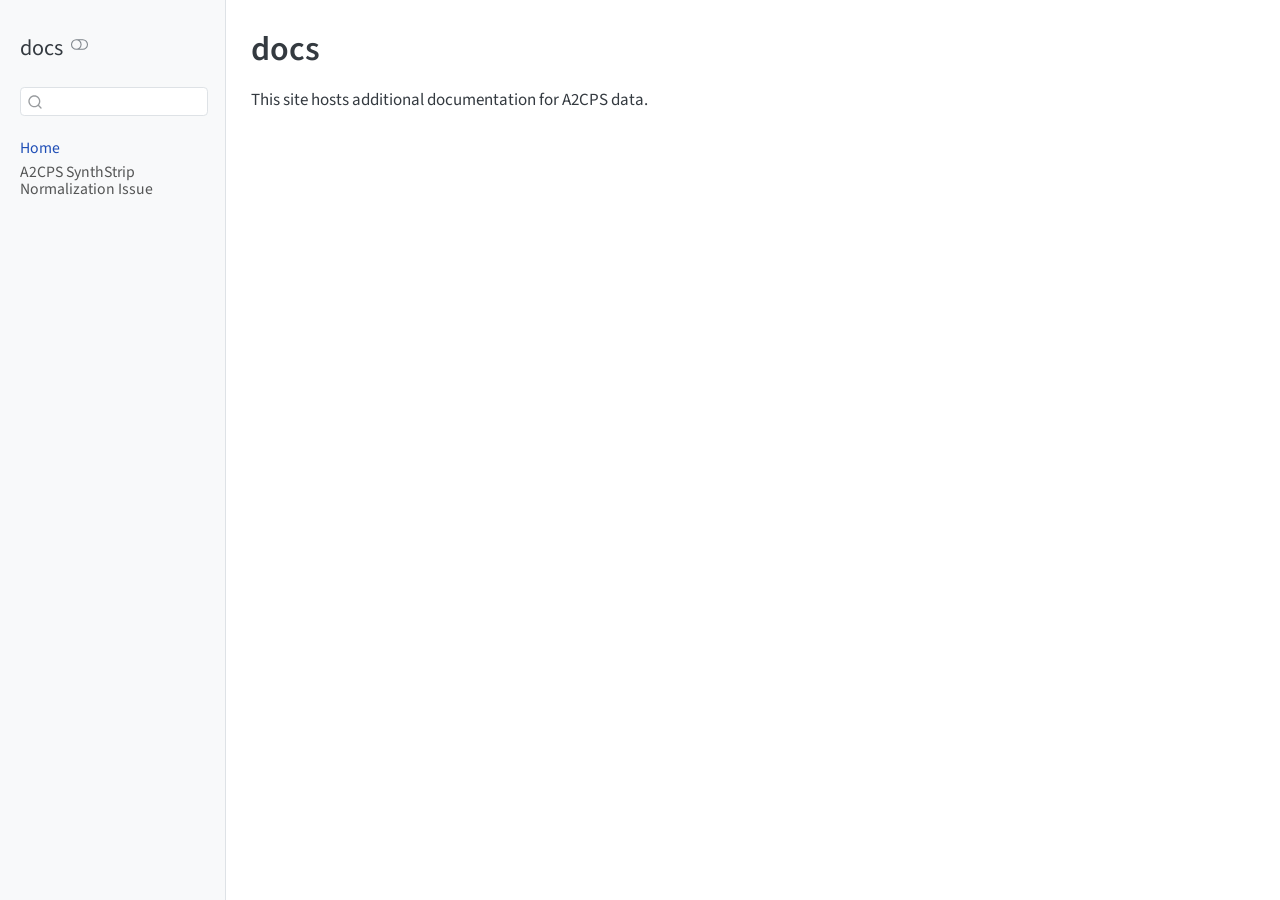
==== index.html @ 51970ae1 "Built site for gh-pages" ====
<!DOCTYPE html>
<html xmlns="http://www.w3.org/1999/xhtml" lang="en" xml:lang="en"><head>

<meta charset="utf-8">
<meta name="generator" content="quarto-1.9.38">

<meta name="viewport" content="width=device-width, initial-scale=1.0, user-scalable=yes">


<title>docs</title>
<style>
/* Default styles provided by pandoc.
** See https://pandoc.org/MANUAL.html#variables-for-html for config info.
*/
code{white-space: pre-wrap;}
span.smallcaps{font-variant: small-caps;}
div.columns{display: flex; gap: min(4vw, 1.5em);}
div.column{flex: auto; overflow-x: auto;}
div.hanging-indent{margin-left: 1.5em; text-indent: -1.5em;}
ul.task-list{list-style: none;}
ul.task-list li input[type="checkbox"] {
  width: 0.8em;
  margin: 0 0.8em 0.2em -1em; /* quarto-specific, see https://github.com/quarto-dev/quarto-cli/issues/4556 */ 
  vertical-align: middle;
}
</style>


<script src="site_libs/quarto-nav/quarto-nav.js"></script>
<script src="site_libs/quarto-nav/headroom.min.js"></script>
<script src="site_libs/clipboard/clipboard.min.js"></script>
<script src="site_libs/quarto-search/autocomplete.umd.js"></script>
<script src="site_libs/quarto-search/fuse.min.js"></script>
<script src="site_libs/quarto-search/quarto-search.js"></script>
<meta name="quarto:offset" content="./">
<script src="site_libs/quarto-html/quarto.js" type="module"></script>
<script src="site_libs/quarto-html/tabsets/tabsets.js" type="module"></script>
<script src="site_libs/quarto-html/popper.min.js"></script>
<script src="site_libs/quarto-html/tippy.umd.min.js"></script>
<script src="site_libs/quarto-html/anchor.min.js"></script>
<link href="site_libs/quarto-html/tippy.css" rel="stylesheet">
<link href="site_libs/quarto-html/quarto-syntax-highlighting-15634bcf2e68342d4ad2dfa704d543f6.css" rel="stylesheet" class="quarto-color-scheme" id="quarto-text-highlighting-styles">
<link href="site_libs/quarto-html/quarto-syntax-highlighting-dark-0a6b7249c26820e032cb0bd839ff02b1.css" rel="stylesheet" class="quarto-color-scheme quarto-color-alternate" id="quarto-text-highlighting-styles">
<link href="site_libs/quarto-html/quarto-syntax-highlighting-15634bcf2e68342d4ad2dfa704d543f6.css" rel="stylesheet" class="quarto-color-scheme-extra" id="quarto-text-highlighting-styles">
<script src="site_libs/bootstrap/bootstrap.min.js"></script>
<link href="site_libs/bootstrap/bootstrap-icons.css" rel="stylesheet">
<link href="site_libs/bootstrap/bootstrap-814b7d86f81bef83ceb6a6c63506e914.min.css" rel="stylesheet" append-hash="true" class="quarto-color-scheme" id="quarto-bootstrap" data-mode="light">
<link href="site_libs/bootstrap/bootstrap-dark-4f359156a309b9967c1c8b2c2390d78e.min.css" rel="stylesheet" append-hash="true" class="quarto-color-scheme quarto-color-alternate" id="quarto-bootstrap" data-mode="dark">
<link href="site_libs/bootstrap/bootstrap-814b7d86f81bef83ceb6a6c63506e914.min.css" rel="stylesheet" append-hash="true" class="quarto-color-scheme-extra" id="quarto-bootstrap" data-mode="light">
<script id="quarto-search-options" type="application/json">{
  "location": "sidebar",
  "copy-button": false,
  "collapse-after": 3,
  "panel-placement": "start",
  "type": "textbox",
  "limit": 50,
  "keyboard-shortcut": [
    "f",
    "/",
    "s"
  ],
  "show-item-context": false,
  "language": {
    "search-no-results-text": "No results",
    "search-matching-documents-text": "matching documents",
    "search-copy-link-title": "Copy link to search",
    "search-hide-matches-text": "Hide additional matches",
    "search-more-match-text": "more match in this document",
    "search-more-matches-text": "more matches in this document",
    "search-clear-button-title": "Clear",
    "search-text-placeholder": "",
    "search-detached-cancel-button-title": "Cancel",
    "search-submit-button-title": "Submit",
    "search-label": "Search"
  }
}</script>
<script async="" src="https://www.googletagmanager.com/gtag/js?id=G-K3383Z78V7"></script>

<script type="text/javascript">

window.dataLayer = window.dataLayer || [];
function gtag(){dataLayer.push(arguments);}
gtag('js', new Date());
gtag('config', 'G-K3383Z78V7', { 'anonymize_ip': true});
</script>


</head>

<body class="nav-sidebar docked quarto-light"><script id="quarto-html-before-body" type="application/javascript">
    const toggleBodyColorMode = (bsSheetEl) => {
      const mode = bsSheetEl.getAttribute("data-mode");
      const bodyEl = window.document.querySelector("body");
      if (mode === "dark") {
        bodyEl.classList.add("quarto-dark");
        bodyEl.classList.remove("quarto-light");
      } else {
        bodyEl.classList.add("quarto-light");
        bodyEl.classList.remove("quarto-dark");
      }
    }
    const toggleBodyColorPrimary = () => {
      const bsSheetEl = window.document.querySelector("link#quarto-bootstrap:not([rel=disabled-stylesheet])");
      if (bsSheetEl) {
        toggleBodyColorMode(bsSheetEl);
      }
    }
    const setColorSchemeToggle = (alternate) => {
      const toggles = window.document.querySelectorAll('.quarto-color-scheme-toggle');
      for (let i=0; i < toggles.length; i++) {
        const toggle = toggles[i];
        if (toggle) {
          if (alternate) {
            toggle.classList.add("alternate");
          } else {
            toggle.classList.remove("alternate");
          }
        }
      }
    };
    const toggleColorMode = (alternate) => {
      // Switch the stylesheets
      const primaryStylesheets = window.document.querySelectorAll('link.quarto-color-scheme:not(.quarto-color-alternate)');
      const alternateStylesheets = window.document.querySelectorAll('link.quarto-color-scheme.quarto-color-alternate');
      manageTransitions('#quarto-margin-sidebar .nav-link', false);
      if (alternate) {
        // note: dark is layered on light, we don't disable primary!
        enableStylesheet(alternateStylesheets);
        for (const sheetNode of alternateStylesheets) {
          if (sheetNode.id === "quarto-bootstrap") {
            toggleBodyColorMode(sheetNode);
          }
        }
      } else {
        disableStylesheet(alternateStylesheets);
        enableStylesheet(primaryStylesheets)
        toggleBodyColorPrimary();
      }
      manageTransitions('#quarto-margin-sidebar .nav-link', true);
      // Switch the toggles
      setColorSchemeToggle(alternate)
      // Hack to workaround the fact that safari doesn't
      // properly recolor the scrollbar when toggling (#1455)
      if (navigator.userAgent.indexOf('Safari') > 0 && navigator.userAgent.indexOf('Chrome') == -1) {
        manageTransitions("body", false);
        window.scrollTo(0, 1);
        setTimeout(() => {
          window.scrollTo(0, 0);
          manageTransitions("body", true);
        }, 40);
      }
    }
    const disableStylesheet = (stylesheets) => {
      for (let i=0; i < stylesheets.length; i++) {
        const stylesheet = stylesheets[i];
        stylesheet.rel = 'disabled-stylesheet';
      }
    }
    const enableStylesheet = (stylesheets) => {
      for (let i=0; i < stylesheets.length; i++) {
        const stylesheet = stylesheets[i];
        if(stylesheet.rel !== 'stylesheet') { // for Chrome, which will still FOUC without this check
          stylesheet.rel = 'stylesheet';
        }
      }
    }
    const manageTransitions = (selector, allowTransitions) => {
      const els = window.document.querySelectorAll(selector);
      for (let i=0; i < els.length; i++) {
        const el = els[i];
        if (allowTransitions) {
          el.classList.remove('notransition');
        } else {
          el.classList.add('notransition');
        }
      }
    }
    const isFileUrl = () => {
      return window.location.protocol === 'file:';
    }
    const hasAlternateSentinel = () => {
      let styleSentinel = getColorSchemeSentinel();
      if (styleSentinel !== null) {
        return styleSentinel === "alternate";
      } else {
        return false;
      }
    }
    const setStyleSentinel = (alternate) => {
      const value = alternate ? "alternate" : "default";
      if (!isFileUrl()) {
        window.localStorage.setItem("quarto-color-scheme", value);
      } else {
        localAlternateSentinel = value;
      }
    }
    const getColorSchemeSentinel = () => {
      if (!isFileUrl()) {
        const storageValue = window.localStorage.getItem("quarto-color-scheme");
        return storageValue != null ? storageValue : localAlternateSentinel;
      } else {
        return localAlternateSentinel;
      }
    }
    const toggleGiscusIfUsed = (isAlternate, darkModeDefault) => {
      const baseTheme = document.querySelector('#giscus-base-theme')?.value ?? 'light';
      const alternateTheme = document.querySelector('#giscus-alt-theme')?.value ?? 'dark';
      let newTheme = '';
      if(authorPrefersDark) {
        newTheme = isAlternate ? baseTheme : alternateTheme;
      } else {
        newTheme = isAlternate ? alternateTheme : baseTheme;
      }
      const changeGiscusTheme = () => {
        // From: https://github.com/giscus/giscus/issues/336
        const sendMessage = (message) => {
          const iframe = document.querySelector('iframe.giscus-frame');
          if (!iframe) return;
          iframe.contentWindow.postMessage({ giscus: message }, 'https://giscus.app');
        }
        sendMessage({
          setConfig: {
            theme: newTheme
          }
        });
      }
      const isGiscussLoaded = window.document.querySelector('iframe.giscus-frame') !== null;
      if (isGiscussLoaded) {
        changeGiscusTheme();
      }
    };
    const authorPrefersDark = false;
    const darkModeDefault = authorPrefersDark;
      document.querySelector('link#quarto-text-highlighting-styles.quarto-color-scheme-extra').rel = 'disabled-stylesheet';
      document.querySelector('link#quarto-bootstrap.quarto-color-scheme-extra').rel = 'disabled-stylesheet';
    let localAlternateSentinel = darkModeDefault ? 'alternate' : 'default';
    // Dark / light mode switch
    window.quartoToggleColorScheme = () => {
      // Read the current dark / light value
      let toAlternate = !hasAlternateSentinel();
      toggleColorMode(toAlternate);
      setStyleSentinel(toAlternate);
      toggleGiscusIfUsed(toAlternate, darkModeDefault);
      window.dispatchEvent(new Event('resize'));
    };
    // Switch to dark mode if need be
    if (hasAlternateSentinel()) {
      toggleColorMode(true);
    } else {
      toggleColorMode(false);
    }
  </script>

<div id="quarto-search-results"></div>
  <header id="quarto-header" class="headroom fixed-top">
  <nav class="quarto-secondary-nav">
    <div class="container-fluid d-flex">
      <button type="button" class="quarto-btn-toggle btn" data-bs-toggle="collapse" role="button" data-bs-target=".quarto-sidebar-collapse-item" aria-controls="quarto-sidebar" aria-expanded="false" aria-label="Toggle sidebar navigation" onclick="if (window.quartoToggleHeadroom) { window.quartoToggleHeadroom(); }">
        <i class="bi bi-layout-text-sidebar-reverse"></i>
      </button>
        <nav class="quarto-page-breadcrumbs" aria-label="breadcrumb"><ol class="breadcrumb"><li class="breadcrumb-item"><a href="./index.html">Home</a></li></ol></nav>
        <a class="flex-grow-1" role="navigation" data-bs-toggle="collapse" data-bs-target=".quarto-sidebar-collapse-item" aria-controls="quarto-sidebar" aria-expanded="false" aria-label="Toggle sidebar navigation" onclick="if (window.quartoToggleHeadroom) { window.quartoToggleHeadroom(); }">      
        </a>
      <button type="button" class="btn quarto-search-button" aria-label="Search" onclick="window.quartoOpenSearch();">
        <i class="bi bi-search"></i>
      </button>
    </div>
  </nav>
</header>
<!-- content -->
<div id="quarto-content" class="quarto-container page-columns page-rows-contents page-layout-article">
<!-- sidebar -->
  <nav id="quarto-sidebar" class="sidebar collapse collapse-horizontal quarto-sidebar-collapse-item sidebar-navigation docked overflow-auto">
    <div class="pt-lg-2 mt-2 text-left sidebar-header">
    <div class="sidebar-title mb-0 py-0">
      <a href="./">docs</a> 
        <div class="sidebar-tools-main">
  <a href="" class="quarto-color-scheme-toggle quarto-navigation-tool  px-1" onclick="window.quartoToggleColorScheme(); return false;" title="Toggle dark mode"><i class="bi"></i></a>
</div>
    </div>
      </div>
        <div class="mt-2 flex-shrink-0 align-items-center">
        <div class="sidebar-search">
        <div id="quarto-search" class="" title="Search"></div>
        </div>
        </div>
    <div class="sidebar-menu-container"> 
    <ul class="list-unstyled mt-1">
        <li class="sidebar-item">
  <div class="sidebar-item-container"> 
  <a href="./index.html" class="sidebar-item-text sidebar-link active">
 <span class="menu-text">Home</span></a>
  </div>
</li>
        <li class="sidebar-item">
  <div class="sidebar-item-container"> 
  <a href="./synthstrip.html" class="sidebar-item-text sidebar-link">
 <span class="menu-text">A2CPS SynthStrip Normalization Issue</span></a>
  </div>
</li>
    </ul>
    </div>
</nav>
<div id="quarto-sidebar-glass" class="quarto-sidebar-collapse-item" data-bs-toggle="collapse" data-bs-target=".quarto-sidebar-collapse-item"></div>
<!-- margin-sidebar -->
    <div id="quarto-margin-sidebar" class="sidebar margin-sidebar zindex-bottom">
        
    </div>
<!-- main -->
<main class="content" id="quarto-document-content">


<header id="title-block-header" class="quarto-title-block default">
<div class="quarto-title">
<h1 class="title">docs</h1>
</div>



<div class="quarto-title-meta">

    
  
    
  </div>
  


</header>


<p>This site hosts additional documentation for A2CPS data.</p>



</main> <!-- /main -->
<script id="quarto-html-after-body" type="application/javascript">
  window.document.addEventListener("DOMContentLoaded", function (event) {
    // Ensure there is a toggle, if there isn't float one in the top right
    if (window.document.querySelector('.quarto-color-scheme-toggle') === null) {
      const a = window.document.createElement('a');
      a.classList.add('top-right');
      a.classList.add('quarto-color-scheme-toggle');
      a.href = "";
      a.onclick = function() { try { window.quartoToggleColorScheme(); } catch {} return false; };
      const i = window.document.createElement("i");
      i.classList.add('bi');
      a.appendChild(i);
      window.document.body.appendChild(a);
    }
    setColorSchemeToggle(hasAlternateSentinel())
    const icon = "";
    const anchorJS = new window.AnchorJS();
    anchorJS.options = {
      placement: 'right',
      icon: icon
    };
    anchorJS.add('.anchored');
    const isCodeAnnotation = (el) => {
      for (const clz of el.classList) {
        if (clz.startsWith('code-annotation-')) {                     
          return true;
        }
      }
      return false;
    }
    const onCopySuccess = function(e) {
      // button target
      const button = e.trigger;
      // don't keep focus
      button.blur();
      // flash "checked"
      button.classList.add('code-copy-button-checked');
      var currentTitle = button.getAttribute("title");
      button.setAttribute("title", "Copied!");
      let tooltip;
      if (window.bootstrap) {
        button.setAttribute("data-bs-toggle", "tooltip");
        button.setAttribute("data-bs-placement", "left");
        button.setAttribute("data-bs-title", "Copied!");
        tooltip = new bootstrap.Tooltip(button, 
          { trigger: "manual", 
            customClass: "code-copy-button-tooltip",
            offset: [0, -8]});
        tooltip.show();    
      }
      setTimeout(function() {
        if (tooltip) {
          tooltip.hide();
          button.removeAttribute("data-bs-title");
          button.removeAttribute("data-bs-toggle");
          button.removeAttribute("data-bs-placement");
        }
        button.setAttribute("title", currentTitle);
        button.classList.remove('code-copy-button-checked');
      }, 1000);
      // clear code selection
      e.clearSelection();
    }
    const getTextToCopy = function(trigger) {
      const outerScaffold = trigger.parentElement.cloneNode(true);
      const codeEl = outerScaffold.querySelector('code');
      for (const childEl of codeEl.children) {
        if (isCodeAnnotation(childEl)) {
          childEl.remove();
        }
      }
      return codeEl.innerText;
    }
    const clipboard = new window.ClipboardJS('.code-copy-button:not([data-in-quarto-modal])', {
      text: getTextToCopy
    });
    clipboard.on('success', onCopySuccess);
    if (window.document.getElementById('quarto-embedded-source-code-modal')) {
      const clipboardModal = new window.ClipboardJS('.code-copy-button[data-in-quarto-modal]', {
        text: getTextToCopy,
        container: window.document.getElementById('quarto-embedded-source-code-modal')
      });
      clipboardModal.on('success', onCopySuccess);
    }
      var localhostRegex = new RegExp(/^(?:http|https):\/\/localhost\:?[0-9]*\//);
      var mailtoRegex = new RegExp(/^mailto:/);
        var filterRegex = new RegExp("https:\/\/a2cps\.github\.io\/docs\/");
      var isInternal = (href) => {
          return filterRegex.test(href) || localhostRegex.test(href) || mailtoRegex.test(href);
      }
      // Inspect non-navigation links and adorn them if external
     var links = window.document.querySelectorAll('a[href]:not(.nav-link):not(.navbar-brand):not(.toc-action):not(.sidebar-link):not(.sidebar-item-toggle):not(.pagination-link):not(.no-external):not([aria-hidden]):not(.dropdown-item):not(.quarto-navigation-tool):not(.about-link)');
      for (var i=0; i<links.length; i++) {
        const link = links[i];
        if (!isInternal(link.href)) {
          // undo the damage that might have been done by quarto-nav.js in the case of
          // links that we want to consider external
          if (link.dataset.originalHref !== undefined) {
            link.href = link.dataset.originalHref;
          }
        }
      }
    function tippyHover(el, contentFn, onTriggerFn, onUntriggerFn) {
      const config = {
        allowHTML: true,
        maxWidth: 500,
        delay: 100,
        arrow: false,
        appendTo: function(el) {
            return el.parentElement;
        },
        interactive: true,
        interactiveBorder: 10,
        theme: 'quarto',
        placement: 'bottom-start',
      };
      if (contentFn) {
        config.content = contentFn;
      }
      if (onTriggerFn) {
        config.onTrigger = onTriggerFn;
      }
      if (onUntriggerFn) {
        config.onUntrigger = onUntriggerFn;
      }
      window.tippy(el, config); 
    }
    const noterefs = window.document.querySelectorAll('a[role="doc-noteref"]');
    for (var i=0; i<noterefs.length; i++) {
      const ref = noterefs[i];
      tippyHover(ref, function() {
        // use id or data attribute instead here
        let href = ref.getAttribute('data-footnote-href') || ref.getAttribute('href');
        try { href = new URL(href).hash; } catch {}
        const id = href.replace(/^#\/?/, "");
        const note = window.document.getElementById(id);
        if (note) {
          return note.innerHTML;
        } else {
          return "";
        }
      });
    }
    const xrefs = window.document.querySelectorAll('a.quarto-xref');
    const processXRef = (id, note) => {
      // Strip column container classes
      const stripColumnClz = (el) => {
        el.classList.remove("page-full", "page-columns");
        if (el.children) {
          for (const child of el.children) {
            stripColumnClz(child);
          }
        }
      }
      stripColumnClz(note)
      if (id === null || id.startsWith('sec-')) {
        // Special case sections, only their first couple elements
        const container = document.createElement("div");
        if (note.children && note.children.length > 2) {
          container.appendChild(note.children[0].cloneNode(true));
          for (let i = 1; i < note.children.length; i++) {
            const child = note.children[i];
            if (child.tagName === "P" && child.innerText === "") {
              continue;
            } else {
              container.appendChild(child.cloneNode(true));
              break;
            }
          }
          if (window.Quarto?.typesetMath) {
            window.Quarto.typesetMath(container);
          }
          return container.innerHTML
        } else {
          if (window.Quarto?.typesetMath) {
            window.Quarto.typesetMath(note);
          }
          return note.innerHTML;
        }
      } else {
        // Remove any anchor links if they are present
        const anchorLink = note.querySelector('a.anchorjs-link');
        if (anchorLink) {
          anchorLink.remove();
        }
        if (window.Quarto?.typesetMath) {
          window.Quarto.typesetMath(note);
        }
        if (note.classList.contains("callout")) {
          return note.outerHTML;
        } else {
          return note.innerHTML;
        }
      }
    }
    for (var i=0; i<xrefs.length; i++) {
      const xref = xrefs[i];
      tippyHover(xref, undefined, function(instance) {
        instance.disable();
        let url = xref.getAttribute('href');
        let hash = undefined; 
        if (url.startsWith('#')) {
          hash = url;
        } else {
          try { hash = new URL(url).hash; } catch {}
        }
        if (hash) {
          const id = hash.replace(/^#\/?/, "");
          const note = window.document.getElementById(id);
          if (note !== null) {
            try {
              const html = processXRef(id, note.cloneNode(true));
              instance.setContent(html);
            } finally {
              instance.enable();
              instance.show();
            }
          } else {
            // See if we can fetch this
            fetch(url.split('#')[0])
            .then(res => res.text())
            .then(html => {
              const parser = new DOMParser();
              const htmlDoc = parser.parseFromString(html, "text/html");
              const note = htmlDoc.getElementById(id);
              if (note !== null) {
                const html = processXRef(id, note);
                instance.setContent(html);
              } 
            }).finally(() => {
              instance.enable();
              instance.show();
            });
          }
        } else {
          // See if we can fetch a full url (with no hash to target)
          // This is a special case and we should probably do some content thinning / targeting
          fetch(url)
          .then(res => res.text())
          .then(html => {
            const parser = new DOMParser();
            const htmlDoc = parser.parseFromString(html, "text/html");
            const note = htmlDoc.querySelector('main.content');
            if (note !== null) {
              // This should only happen for chapter cross references
              // (since there is no id in the URL)
              // remove the first header
              if (note.children.length > 0 && note.children[0].tagName === "HEADER") {
                note.children[0].remove();
              }
              const html = processXRef(null, note);
              instance.setContent(html);
            } 
          }).finally(() => {
            instance.enable();
            instance.show();
          });
        }
      }, function(instance) {
      });
    }
        let selectedAnnoteEl;
        const selectorForAnnotation = ( cell, annotation) => {
          let cellAttr = 'data-code-cell="' + cell + '"';
          let lineAttr = 'data-code-annotation="' +  annotation + '"';
          const selector = 'span[' + cellAttr + '][' + lineAttr + ']';
          return selector;
        }
        const selectCodeLines = (annoteEl) => {
          const doc = window.document;
          const targetCell = annoteEl.getAttribute("data-target-cell");
          const targetAnnotation = annoteEl.getAttribute("data-target-annotation");
          const annoteSpan = window.document.querySelector(selectorForAnnotation(targetCell, targetAnnotation));
          const lines = annoteSpan.getAttribute("data-code-lines").split(",");
          const lineIds = lines.map((line) => {
            return targetCell + "-" + line;
          })
          let top = null;
          let height = null;
          let parent = null;
          if (lineIds.length > 0) {
              //compute the position of the single el (top and bottom and make a div)
              const el = window.document.getElementById(lineIds[0]);
              top = el.offsetTop;
              height = el.offsetHeight;
              parent = el.parentElement.parentElement;
            if (lineIds.length > 1) {
              const lastEl = window.document.getElementById(lineIds[lineIds.length - 1]);
              const bottom = lastEl.offsetTop + lastEl.offsetHeight;
              height = bottom - top;
            }
            if (top !== null && height !== null && parent !== null) {
              // cook up a div (if necessary) and position it 
              let div = window.document.getElementById("code-annotation-line-highlight");
              if (div === null) {
                div = window.document.createElement("div");
                div.setAttribute("id", "code-annotation-line-highlight");
                div.style.position = 'absolute';
                parent.appendChild(div);
              }
              div.style.top = top - 2 + "px";
              div.style.height = height + 4 + "px";
              div.style.left = 0;
              let gutterDiv = window.document.getElementById("code-annotation-line-highlight-gutter");
              if (gutterDiv === null) {
                gutterDiv = window.document.createElement("div");
                gutterDiv.setAttribute("id", "code-annotation-line-highlight-gutter");
                gutterDiv.style.position = 'absolute';
                const codeCell = window.document.getElementById(targetCell);
                const gutter = codeCell.querySelector('.code-annotation-gutter');
                gutter.appendChild(gutterDiv);
              }
              gutterDiv.style.top = top - 2 + "px";
              gutterDiv.style.height = height + 4 + "px";
            }
            selectedAnnoteEl = annoteEl;
          }
        };
        const unselectCodeLines = () => {
          const elementsIds = ["code-annotation-line-highlight", "code-annotation-line-highlight-gutter"];
          elementsIds.forEach((elId) => {
            const div = window.document.getElementById(elId);
            if (div) {
              div.remove();
            }
          });
          selectedAnnoteEl = undefined;
        };
          // Handle positioning of the toggle
      window.addEventListener(
        "resize",
        throttle(() => {
          elRect = undefined;
          if (selectedAnnoteEl) {
            selectCodeLines(selectedAnnoteEl);
          }
        }, 10)
      );
      function throttle(fn, ms) {
      let throttle = false;
      let timer;
        return (...args) => {
          if(!throttle) { // first call gets through
              fn.apply(this, args);
              throttle = true;
          } else { // all the others get throttled
              if(timer) clearTimeout(timer); // cancel #2
              timer = setTimeout(() => {
                fn.apply(this, args);
                timer = throttle = false;
              }, ms);
          }
        };
      }
        // Attach click handler to the DT
        const annoteDls = window.document.querySelectorAll('dt[data-target-cell]');
        for (const annoteDlNode of annoteDls) {
          annoteDlNode.addEventListener('click', (event) => {
            const clickedEl = event.target;
            if (clickedEl !== selectedAnnoteEl) {
              unselectCodeLines();
              const activeEl = window.document.querySelector('dt[data-target-cell].code-annotation-active');
              if (activeEl) {
                activeEl.classList.remove('code-annotation-active');
              }
              selectCodeLines(clickedEl);
              clickedEl.classList.add('code-annotation-active');
            } else {
              // Unselect the line
              unselectCodeLines();
              clickedEl.classList.remove('code-annotation-active');
            }
          });
        }
    const findCites = (el) => {
      const parentEl = el.parentElement;
      if (parentEl) {
        const cites = parentEl.dataset.cites;
        if (cites) {
          return {
            el,
            cites: cites.split(' ')
          };
        } else {
          return findCites(el.parentElement)
        }
      } else {
        return undefined;
      }
    };
    var bibliorefs = window.document.querySelectorAll('a[role="doc-biblioref"]');
    for (var i=0; i<bibliorefs.length; i++) {
      const ref = bibliorefs[i];
      const citeInfo = findCites(ref);
      if (citeInfo) {
        tippyHover(citeInfo.el, function() {
          var popup = window.document.createElement('div');
          citeInfo.cites.forEach(function(cite) {
            var citeDiv = window.document.createElement('div');
            citeDiv.classList.add('hanging-indent');
            citeDiv.classList.add('csl-entry');
            var biblioDiv = window.document.getElementById('ref-' + cite);
            if (biblioDiv) {
              citeDiv.innerHTML = biblioDiv.innerHTML;
            }
            popup.appendChild(citeDiv);
          });
          return popup.innerHTML;
        });
      }
    }
  });
  </script>
</div> <!-- /content -->




</body></html>
---- site_libs/quarto-html/tippy.css ----
.tippy-box[data-animation=fade][data-state=hidden]{opacity:0}[data-tippy-root]{max-width:calc(100vw - 10px)}.tippy-box{position:relative;background-color:#333;color:#fff;border-radius:4px;font-size:14px;line-height:1.4;white-space:normal;outline:0;transition-property:transform,visibility,opacity}.tippy-box[data-placement^=top]>.tippy-arrow{bottom:0}.tippy-box[data-placement^=top]>.tippy-arrow:before{bottom:-7px;left:0;border-width:8px 8px 0;border-top-color:initial;transform-origin:center top}.tippy-box[data-placement^=bottom]>.tippy-arrow{top:0}.tippy-box[data-placement^=bottom]>.tippy-arrow:before{top:-7px;left:0;border-width:0 8px 8px;border-bottom-color:initial;transform-origin:center bottom}.tippy-box[data-placement^=left]>.tippy-arrow{right:0}.tippy-box[data-placement^=left]>.tippy-arrow:before{border-width:8px 0 8px 8px;border-left-color:initial;right:-7px;transform-origin:center left}.tippy-box[data-placement^=right]>.tippy-arrow{left:0}.tippy-box[data-placement^=right]>.tippy-arrow:before{left:-7px;border-width:8px 8px 8px 0;border-right-color:initial;transform-origin:center right}.tippy-box[data-inertia][data-state=visible]{transition-timing-function:cubic-bezier(.54,1.5,.38,1.11)}.tippy-arrow{width:16px;height:16px;color:#333}.tippy-arrow:before{content:"";position:absolute;border-color:transparent;border-style:solid}.tippy-content{position:relative;padding:5px 9px;z-index:1}
---- site_libs/quarto-html/quarto-syntax-highlighting-15634bcf2e68342d4ad2dfa704d543f6.css ----
/* quarto syntax highlight colors */
:root {
  --quarto-hl-ot-color: #003B4F;
  --quarto-hl-at-color: #657422;
  --quarto-hl-ss-color: #20794D;
  --quarto-hl-an-color: #5E5E5E;
  --quarto-hl-fu-color: #4758AB;
  --quarto-hl-st-color: #20794D;
  --quarto-hl-cf-color: #003B4F;
  --quarto-hl-op-color: #5E5E5E;
  --quarto-hl-er-color: #AD0000;
  --quarto-hl-bn-color: #AD0000;
  --quarto-hl-al-color: #AD0000;
  --quarto-hl-va-color: #111111;
  --quarto-hl-bu-color: inherit;
  --quarto-hl-ex-color: inherit;
  --quarto-hl-pp-color: #AD0000;
  --quarto-hl-in-color: #5E5E5E;
  --quarto-hl-vs-color: #20794D;
  --quarto-hl-wa-color: #5E5E5E;
  --quarto-hl-do-color: #5E5E5E;
  --quarto-hl-im-color: #00769E;
  --quarto-hl-ch-color: #20794D;
  --quarto-hl-dt-color: #AD0000;
  --quarto-hl-fl-color: #AD0000;
  --quarto-hl-co-color: #5E5E5E;
  --quarto-hl-cv-color: #5E5E5E;
  --quarto-hl-cn-color: #8f5902;
  --quarto-hl-sc-color: #5E5E5E;
  --quarto-hl-dv-color: #AD0000;
  --quarto-hl-kw-color: #003B4F;
}

/* other quarto variables */
:root {
  --quarto-font-monospace: SFMono-Regular, Menlo, Monaco, Consolas, "Liberation Mono", "Courier New", monospace;
}

/* syntax highlight based on Pandoc's rules */
pre > code.sourceCode > span {
  color: #003B4F;
}

code.sourceCode > span {
  color: #003B4F;
}

div.sourceCode,
div.sourceCode pre.sourceCode {
  color: #003B4F;
}

/* Normal */
code span {
  color: #003B4F;
}

/* Alert */
code span.al {
  color: #AD0000;
  font-style: inherit;
}

/* Annotation */
code span.an {
  color: #5E5E5E;
  font-style: inherit;
}

/* Attribute */
code span.at {
  color: #657422;
  font-style: inherit;
}

/* BaseN */
code span.bn {
  color: #AD0000;
  font-style: inherit;
}

/* BuiltIn */
code span.bu {
  font-style: inherit;
}

/* ControlFlow */
code span.cf {
  color: #003B4F;
  font-weight: bold;
  font-style: inherit;
}

/* Char */
code span.ch {
  color: #20794D;
  font-style: inherit;
}

/* Constant */
code span.cn {
  color: #8f5902;
  font-style: inherit;
}

/* Comment */
code span.co {
  color: #5E5E5E;
  font-style: inherit;
}

/* CommentVar */
code span.cv {
  color: #5E5E5E;
  font-style: italic;
}

/* Documentation */
code span.do {
  color: #5E5E5E;
  font-style: italic;
}

/* DataType */
code span.dt {
  color: #AD0000;
  font-style: inherit;
}

/* DecVal */
code span.dv {
  color: #AD0000;
  font-style: inherit;
}

/* Error */
code span.er {
  color: #AD0000;
  font-style: inherit;
}

/* Extension */
code span.ex {
  font-style: inherit;
}

/* Float */
code span.fl {
  color: #AD0000;
  font-style: inherit;
}

/* Function */
code span.fu {
  color: #4758AB;
  font-style: inherit;
}

/* Import */
code span.im {
  color: #00769E;
  font-style: inherit;
}

/* Information */
code span.in {
  color: #5E5E5E;
  font-style: inherit;
}

/* Keyword */
code span.kw {
  color: #003B4F;
  font-weight: bold;
  font-style: inherit;
}

/* Operator */
code span.op {
  color: #5E5E5E;
  font-style: inherit;
}

/* Other */
code span.ot {
  color: #003B4F;
  font-style: inherit;
}

/* Preprocessor */
code span.pp {
  color: #AD0000;
  font-style: inherit;
}

/* SpecialChar */
code span.sc {
  color: #5E5E5E;
  font-style: inherit;
}

/* SpecialString */
code span.ss {
  color: #20794D;
  font-style: inherit;
}

/* String */
code span.st {
  color: #20794D;
  font-style: inherit;
}

/* Variable */
code span.va {
  color: #111111;
  font-style: inherit;
}

/* VerbatimString */
code span.vs {
  color: #20794D;
  font-style: inherit;
}

/* Warning */
code span.wa {
  color: #5E5E5E;
  font-style: italic;
}

.prevent-inlining {
  content: "</";
}

/*# sourceMappingURL=f23921c56f73e400b49028c9186a1aa0.css.map */
---- site_libs/quarto-html/quarto-syntax-highlighting-dark-0a6b7249c26820e032cb0bd839ff02b1.css ----
/* quarto syntax highlight colors */
:root {
  --quarto-hl-al-color: #f07178;
  --quarto-hl-an-color: #d4d0ab;
  --quarto-hl-at-color: #00e0e0;
  --quarto-hl-bn-color: #d4d0ab;
  --quarto-hl-bu-color: #abe338;
  --quarto-hl-ch-color: #abe338;
  --quarto-hl-co-color: #f8f8f2;
  --quarto-hl-cv-color: #ffd700;
  --quarto-hl-cn-color: #ffd700;
  --quarto-hl-cf-color: #ffa07a;
  --quarto-hl-dt-color: #ffa07a;
  --quarto-hl-dv-color: #d4d0ab;
  --quarto-hl-do-color: #f8f8f2;
  --quarto-hl-er-color: #f07178;
  --quarto-hl-ex-color: #00e0e0;
  --quarto-hl-fl-color: #d4d0ab;
  --quarto-hl-fu-color: #ffa07a;
  --quarto-hl-im-color: #abe338;
  --quarto-hl-in-color: #d4d0ab;
  --quarto-hl-kw-color: #ffa07a;
  --quarto-hl-op-color: #ffa07a;
  --quarto-hl-ot-color: #00e0e0;
  --quarto-hl-pp-color: #dcc6e0;
  --quarto-hl-re-color: #00e0e0;
  --quarto-hl-sc-color: #abe338;
  --quarto-hl-ss-color: #abe338;
  --quarto-hl-st-color: #abe338;
  --quarto-hl-va-color: #00e0e0;
  --quarto-hl-vs-color: #abe338;
  --quarto-hl-wa-color: #dcc6e0;
}

/* other quarto variables */
:root {
  --quarto-font-monospace: SFMono-Regular, Menlo, Monaco, Consolas, "Liberation Mono", "Courier New", monospace;
}

/* syntax highlight based on Pandoc's rules */
pre > code.sourceCode > span {
  color: #f8f8f2;
}

code.sourceCode > span {
  color: #f8f8f2;
}

div.sourceCode,
div.sourceCode pre.sourceCode {
  color: #f8f8f2;
}

/* Normal */
code span {
  color: #f8f8f2;
}

/* Alert */
code span.al {
  color: #f07178;
}

/* Annotation */
code span.an {
  color: #d4d0ab;
}

/* Attribute */
code span.at {
  color: #00e0e0;
}

/* BaseN */
code span.bn {
  color: #d4d0ab;
}

/* BuiltIn */
code span.bu {
  color: #abe338;
}

/* ControlFlow */
code span.cf {
  font-weight: bold;
  color: #ffa07a;
}

/* Char */
code span.ch {
  color: #abe338;
}

/* Constant */
code span.cn {
  color: #ffd700;
}

/* Comment */
code span.co {
  font-style: italic;
  color: #f8f8f2;
}

/* CommentVar */
code span.cv {
  color: #ffd700;
}

/* Documentation */
code span.do {
  color: #f8f8f2;
}

/* DataType */
code span.dt {
  color: #ffa07a;
}

/* DecVal */
code span.dv {
  color: #d4d0ab;
}

/* Error */
code span.er {
  color: #f07178;
  text-decoration: underline;
}

/* Extension */
code span.ex {
  font-weight: bold;
  color: #00e0e0;
}

/* Float */
code span.fl {
  color: #d4d0ab;
}

/* Function */
code span.fu {
  color: #ffa07a;
}

/* Import */
code span.im {
  color: #abe338;
}

/* Information */
code span.in {
  color: #d4d0ab;
}

/* Keyword */
code span.kw {
  font-weight: bold;
  color: #ffa07a;
}

/* Operator */
code span.op {
  color: #ffa07a;
}

/* Other */
code span.ot {
  color: #00e0e0;
}

/* Preprocessor */
code span.pp {
  color: #dcc6e0;
}

/* RegionMarker */
code span.re {
  background-color: #f8f8f2;
  color: #00e0e0;
}

/* SpecialChar */
code span.sc {
  color: #abe338;
}

/* SpecialString */
code span.ss {
  color: #abe338;
}

/* String */
code span.st {
  color: #abe338;
}

/* Variable */
code span.va {
  color: #00e0e0;
}

/* VerbatimString */
code span.vs {
  color: #abe338;
}

/* Warning */
code span.wa {
  color: #dcc6e0;
}

.prevent-inlining {
  content: "</";
}

/*# sourceMappingURL=175367c052bafc98bd680af3479823f0.css.map */
---- site_libs/quarto-html/quarto-syntax-highlighting-15634bcf2e68342d4ad2dfa704d543f6.css ----
/* quarto syntax highlight colors */
:root {
  --quarto-hl-ot-color: #003B4F;
  --quarto-hl-at-color: #657422;
  --quarto-hl-ss-color: #20794D;
  --quarto-hl-an-color: #5E5E5E;
  --quarto-hl-fu-color: #4758AB;
  --quarto-hl-st-color: #20794D;
  --quarto-hl-cf-color: #003B4F;
  --quarto-hl-op-color: #5E5E5E;
  --quarto-hl-er-color: #AD0000;
  --quarto-hl-bn-color: #AD0000;
  --quarto-hl-al-color: #AD0000;
  --quarto-hl-va-color: #111111;
  --quarto-hl-bu-color: inherit;
  --quarto-hl-ex-color: inherit;
  --quarto-hl-pp-color: #AD0000;
  --quarto-hl-in-color: #5E5E5E;
  --quarto-hl-vs-color: #20794D;
  --quarto-hl-wa-color: #5E5E5E;
  --quarto-hl-do-color: #5E5E5E;
  --quarto-hl-im-color: #00769E;
  --quarto-hl-ch-color: #20794D;
  --quarto-hl-dt-color: #AD0000;
  --quarto-hl-fl-color: #AD0000;
  --quarto-hl-co-color: #5E5E5E;
  --quarto-hl-cv-color: #5E5E5E;
  --quarto-hl-cn-color: #8f5902;
  --quarto-hl-sc-color: #5E5E5E;
  --quarto-hl-dv-color: #AD0000;
  --quarto-hl-kw-color: #003B4F;
}

/* other quarto variables */
:root {
  --quarto-font-monospace: SFMono-Regular, Menlo, Monaco, Consolas, "Liberation Mono", "Courier New", monospace;
}

/* syntax highlight based on Pandoc's rules */
pre > code.sourceCode > span {
  color: #003B4F;
}

code.sourceCode > span {
  color: #003B4F;
}

div.sourceCode,
div.sourceCode pre.sourceCode {
  color: #003B4F;
}

/* Normal */
code span {
  color: #003B4F;
}

/* Alert */
code span.al {
  color: #AD0000;
  font-style: inherit;
}

/* Annotation */
code span.an {
  color: #5E5E5E;
  font-style: inherit;
}

/* Attribute */
code span.at {
  color: #657422;
  font-style: inherit;
}

/* BaseN */
code span.bn {
  color: #AD0000;
  font-style: inherit;
}

/* BuiltIn */
code span.bu {
  font-style: inherit;
}

/* ControlFlow */
code span.cf {
  color: #003B4F;
  font-weight: bold;
  font-style: inherit;
}

/* Char */
code span.ch {
  color: #20794D;
  font-style: inherit;
}

/* Constant */
code span.cn {
  color: #8f5902;
  font-style: inherit;
}

/* Comment */
code span.co {
  color: #5E5E5E;
  font-style: inherit;
}

/* CommentVar */
code span.cv {
  color: #5E5E5E;
  font-style: italic;
}

/* Documentation */
code span.do {
  color: #5E5E5E;
  font-style: italic;
}

/* DataType */
code span.dt {
  color: #AD0000;
  font-style: inherit;
}

/* DecVal */
code span.dv {
  color: #AD0000;
  font-style: inherit;
}

/* Error */
code span.er {
  color: #AD0000;
  font-style: inherit;
}

/* Extension */
code span.ex {
  font-style: inherit;
}

/* Float */
code span.fl {
  color: #AD0000;
  font-style: inherit;
}

/* Function */
code span.fu {
  color: #4758AB;
  font-style: inherit;
}

/* Import */
code span.im {
  color: #00769E;
  font-style: inherit;
}

/* Information */
code span.in {
  color: #5E5E5E;
  font-style: inherit;
}

/* Keyword */
code span.kw {
  color: #003B4F;
  font-weight: bold;
  font-style: inherit;
}

/* Operator */
code span.op {
  color: #5E5E5E;
  font-style: inherit;
}

/* Other */
code span.ot {
  color: #003B4F;
  font-style: inherit;
}

/* Preprocessor */
code span.pp {
  color: #AD0000;
  font-style: inherit;
}

/* SpecialChar */
code span.sc {
  color: #5E5E5E;
  font-style: inherit;
}

/* SpecialString */
code span.ss {
  color: #20794D;
  font-style: inherit;
}

/* String */
code span.st {
  color: #20794D;
  font-style: inherit;
}

/* Variable */
code span.va {
  color: #111111;
  font-style: inherit;
}

/* VerbatimString */
code span.vs {
  color: #20794D;
  font-style: inherit;
}

/* Warning */
code span.wa {
  color: #5E5E5E;
  font-style: italic;
}

.prevent-inlining {
  content: "</";
}

/*# sourceMappingURL=f23921c56f73e400b49028c9186a1aa0.css.map */
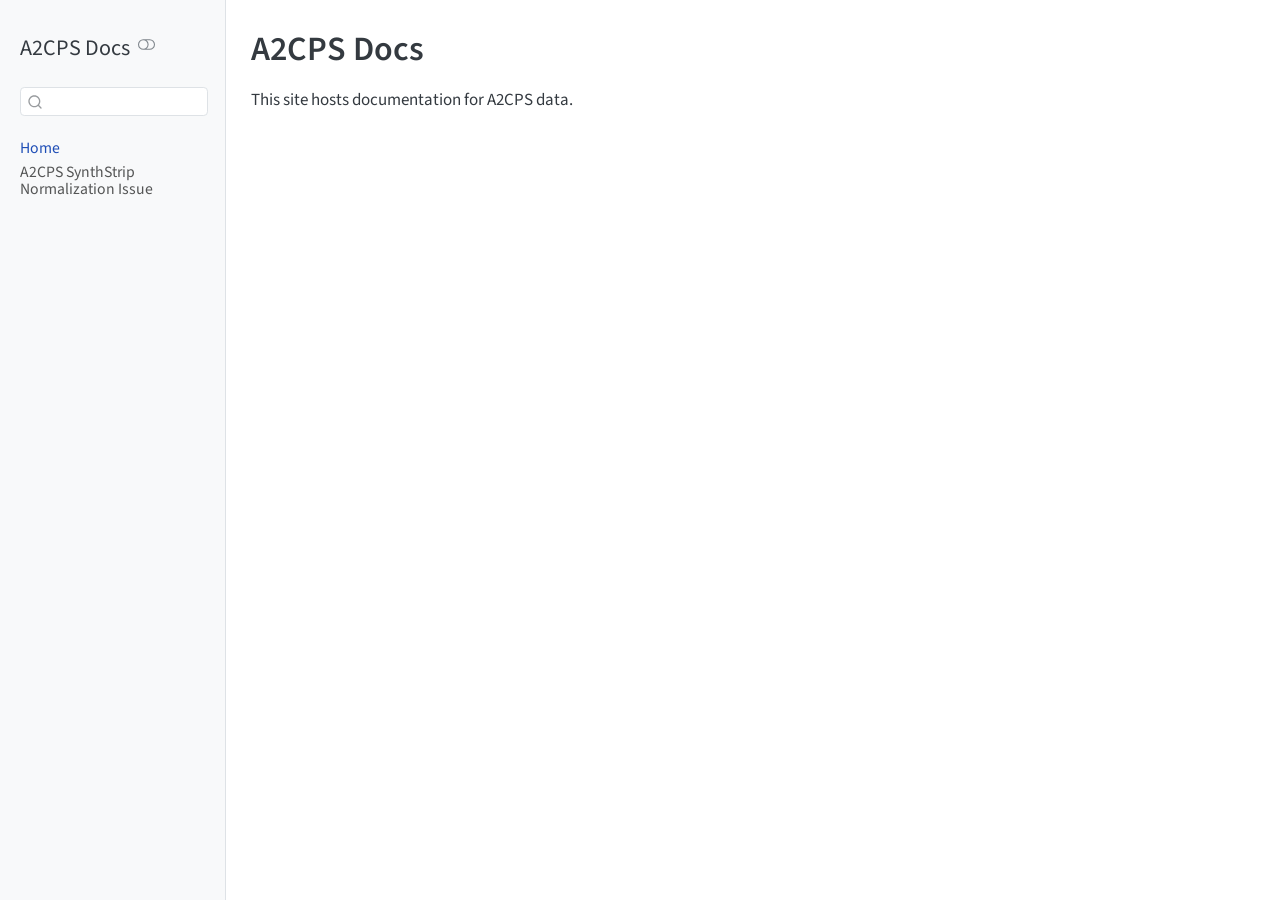
==== commit e9ff937d: "Built site for gh-pages" ====
--- a/index.html
+++ b/index.html
@@ -7,7 +7,7 @@
 <meta name="viewport" content="width=device-width, initial-scale=1.0, user-scalable=yes">
 
 
-<title>docs</title>
+<title>A2CPS Docs</title>
 <style>
 /* Default styles provided by pandoc.
 ** See https://pandoc.org/MANUAL.html#variables-for-html for config info.
@@ -273,7 +273,7 @@
   <nav id="quarto-sidebar" class="sidebar collapse collapse-horizontal quarto-sidebar-collapse-item sidebar-navigation docked overflow-auto">
     <div class="pt-lg-2 mt-2 text-left sidebar-header">
     <div class="sidebar-title mb-0 py-0">
-      <a href="./">docs</a> 
+      <a href="./">A2CPS Docs</a> 
         <div class="sidebar-tools-main">
   <a href="" class="quarto-color-scheme-toggle quarto-navigation-tool  px-1" onclick="window.quartoToggleColorScheme(); return false;" title="Toggle dark mode"><i class="bi"></i></a>
 </div>
@@ -312,7 +312,7 @@
 
 <header id="title-block-header" class="quarto-title-block default">
 <div class="quarto-title">
-<h1 class="title">docs</h1>
+<h1 class="title">A2CPS Docs</h1>
 </div>
 
 
@@ -329,7 +329,7 @@
 </header>
 
 
-<p>This site hosts additional documentation for A2CPS data.</p>
+<p>This site hosts documentation for A2CPS data.</p>
 
 
 
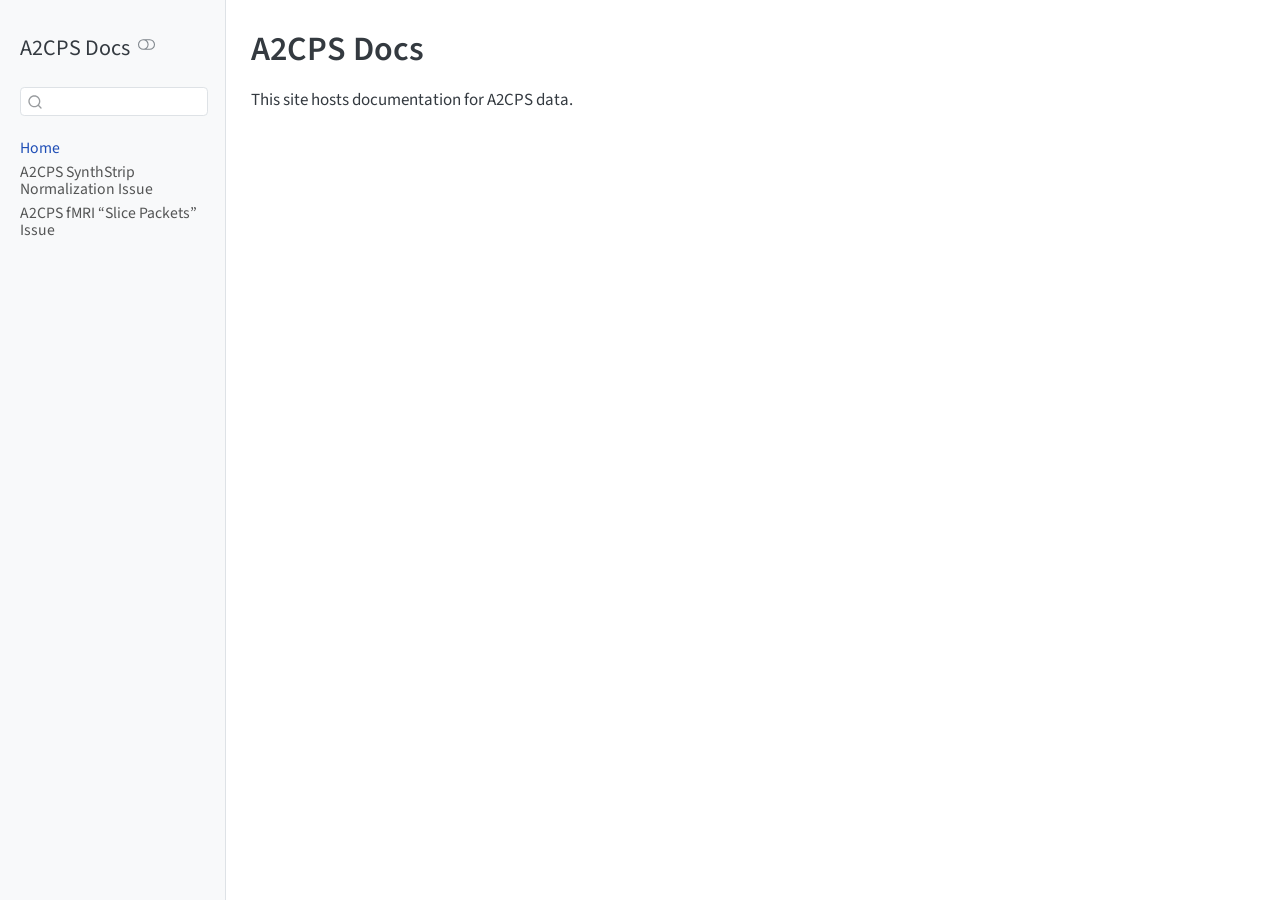
==== commit 547f00ec: "Built site for gh-pages" ====
--- a/index.html
+++ b/index.html
@@ -44,9 +44,9 @@
 <link href="site_libs/quarto-html/quarto-syntax-highlighting-15634bcf2e68342d4ad2dfa704d543f6.css" rel="stylesheet" class="quarto-color-scheme-extra" id="quarto-text-highlighting-styles">
 <script src="site_libs/bootstrap/bootstrap.min.js"></script>
 <link href="site_libs/bootstrap/bootstrap-icons.css" rel="stylesheet">
-<link href="site_libs/bootstrap/bootstrap-814b7d86f81bef83ceb6a6c63506e914.min.css" rel="stylesheet" append-hash="true" class="quarto-color-scheme" id="quarto-bootstrap" data-mode="light">
-<link href="site_libs/bootstrap/bootstrap-dark-4f359156a309b9967c1c8b2c2390d78e.min.css" rel="stylesheet" append-hash="true" class="quarto-color-scheme quarto-color-alternate" id="quarto-bootstrap" data-mode="dark">
-<link href="site_libs/bootstrap/bootstrap-814b7d86f81bef83ceb6a6c63506e914.min.css" rel="stylesheet" append-hash="true" class="quarto-color-scheme-extra" id="quarto-bootstrap" data-mode="light">
+<link href="site_libs/bootstrap/bootstrap-3dce5815fc144736be7af272c655a3e4.min.css" rel="stylesheet" append-hash="true" class="quarto-color-scheme" id="quarto-bootstrap" data-mode="light">
+<link href="site_libs/bootstrap/bootstrap-dark-da82e081d13ecbc62b1fa927007210f7.min.css" rel="stylesheet" append-hash="true" class="quarto-color-scheme quarto-color-alternate" id="quarto-bootstrap" data-mode="dark">
+<link href="site_libs/bootstrap/bootstrap-3dce5815fc144736be7af272c655a3e4.min.css" rel="stylesheet" append-hash="true" class="quarto-color-scheme-extra" id="quarto-bootstrap" data-mode="light">
 <script id="quarto-search-options" type="application/json">{
   "location": "sidebar",
   "copy-button": false,
@@ -296,6 +296,12 @@
   <div class="sidebar-item-container"> 
   <a href="./synthstrip.html" class="sidebar-item-text sidebar-link">
  <span class="menu-text">A2CPS SynthStrip Normalization Issue</span></a>
+  </div>
+</li>
+        <li class="sidebar-item">
+  <div class="sidebar-item-container"> 
+  <a href="./slice-packets.html" class="sidebar-item-text sidebar-link">
+ <span class="menu-text">A2CPS fMRI “Slice Packets” Issue</span></a>
   </div>
 </li>
     </ul>
